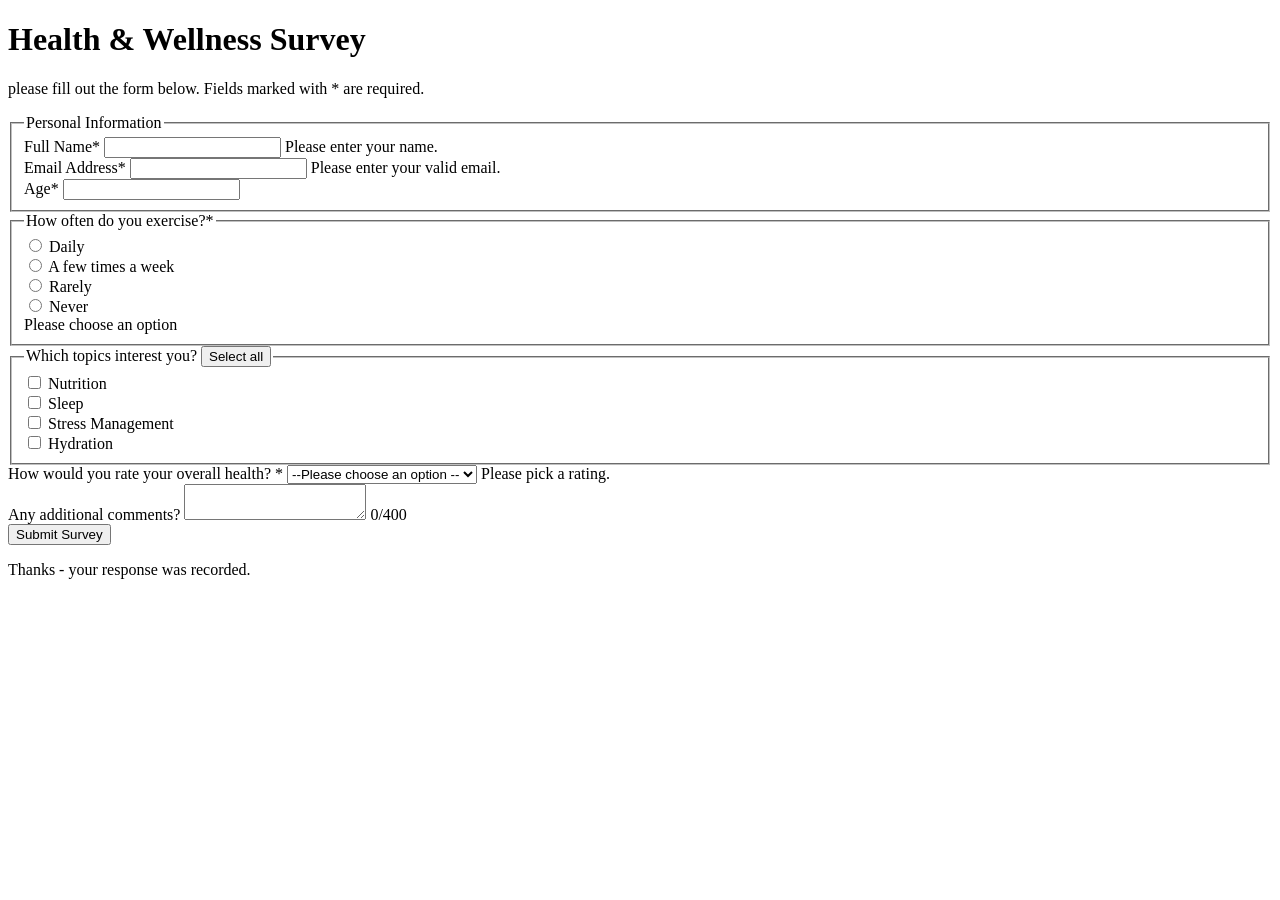
==== SurveyForm/Surveyform.html @ eaf67e08 "Add SurveyForm HTML" ====
<!DOCTYPE html>
<html lang="en">
    <head>
        <meta charset="utf-8">
        <meta name="viewpoint" content="width=device-width, initialscale=1">
        <title> Health and Wellness Survey </title>
        <link rel="stylesheet" href="style.css">
    </head>
    <body>

        <form action="https://formspree.io/f/" method="post">
            <div class="survey-container">

        <h1 class="survey-title"> Health & Wellness Survey </h1>
        <p  class="survey-subtitle"> please fill out the form below. Fields marked with * are required.</p>

        <fieldset class="form-section"> 
        <legend> Personal Information</legend>

        <div class="form-field">
            <label for="fullname"> Full Name* </label>
        <input class="text-input" type="text" id="full-name" name="full-name"  required maxilength="20">
        <span class="error-message">Please enter your name.</span>
        </div>

         <div class="form-field">
            <label for="email address"> Email Address* </label>
        <input class="text-input" type="test" id="email-address" name="email-address" required>
        <span class="error-message">Please enter your valid email.</span>
        </div>


        <div class="form-field">
            <label for="age"> Age* </label>
        <input class="text-input" for="age" id="age" name="age" min="15" maxi="120"> 
        </div>
        </fieldset>

    <fieldset class="form-section">
    <legend> How often do you exercise?* </legend>

    <div class="radio-group">
    <input class="radio-input" type="radio" id="exercise-daily" name="exercise" value="daily" required>
    <label for="exercise-daily"> Daily</label>
    </div>

    <div class="radio-group">
    <input  class="radio-input" type="radio" id="exercise-weekly" name="exercise" value="weekly">
    <label for="exercise-weekly"> A few times a week</label>
    </div>

    <div class="radio-group">
    <input class="radio-input" type="radio" id="exercise-rarely" name="exercise" value="rarely">
    <label for="exercise-rarely"> Rarely</label>
    </div>

    <div class="radio-group">
    <input class="radio-input" type="radio" id="exercise-never" name="exercise" value="never">
    <label for exercise-never> Never</label>
    </div>
    <span class="error-message" id="exercise-error">Please choose an option</span>
</fieldset>

<fieldset class="form-section">
    <legend>
         Which topics interest you?
        <button type="button" class="select-all-btn" id="select-all-btn"> Select all</button> 
    </legend>

    <div class="checkbox-group">
    <input class="checkbox-input" type="checkbox" id="topic-nutrition" name="topic" value="nutrition">
    <label for topic-nutrition> Nutrition</label>
    </div>

    <div class="checkbox-group">
    <input class="checkbox-input" type="checkbox" id="topic-sleep" name="topic" value="sleep">
    <label for="topic-sleep"> Sleep</label>
    </div>

    <div class="checkbox-group">
    <input class="checkbox-input" type="checkbox" id="topic-stress" name="topic" value="stress">
    <label for="topic-strss"> Stress Management</label>
    </div>

    <div class="checkbox-group">
    <input class="checkbox-input" type="checkbox" id="topic-hydration" name="topic" vale="hydration"> 
    <label for="topic-hydration"> Hydration</label>
    </div>
</fieldset> 

<div class="form-field">
<label for="rating"> How would you rate your overall health? *</label>
<select class="select-input" id="rating" name="rating" required>
    <option value="">--Please choose an option --</option>
    <option value="excellent"> Excellent</option>
    <option value="good"> Good </option>
    <option value="fair"> Fair </option>
    <option value="poor"> Poor</option>
</select>
<span class="error-message">Please pick a rating.</span>
</div>

<div class="form-field">
<label for="comments"> Any additional comments?</label>
<textarea class="textarea-input" id="comments" name="comments" row="40" col="40" maxlength="400"></textarea>
<span class="char-counter" id="char-counter">0/400</span>
</div>

<button class="submit-btn" type="submit"> Submit Survey</button>
</form>
<p class="success-message" id="success-message">Thanks - your response was recorded.</p>
</div>
<script src="script.js"></script>
</body>
</html>
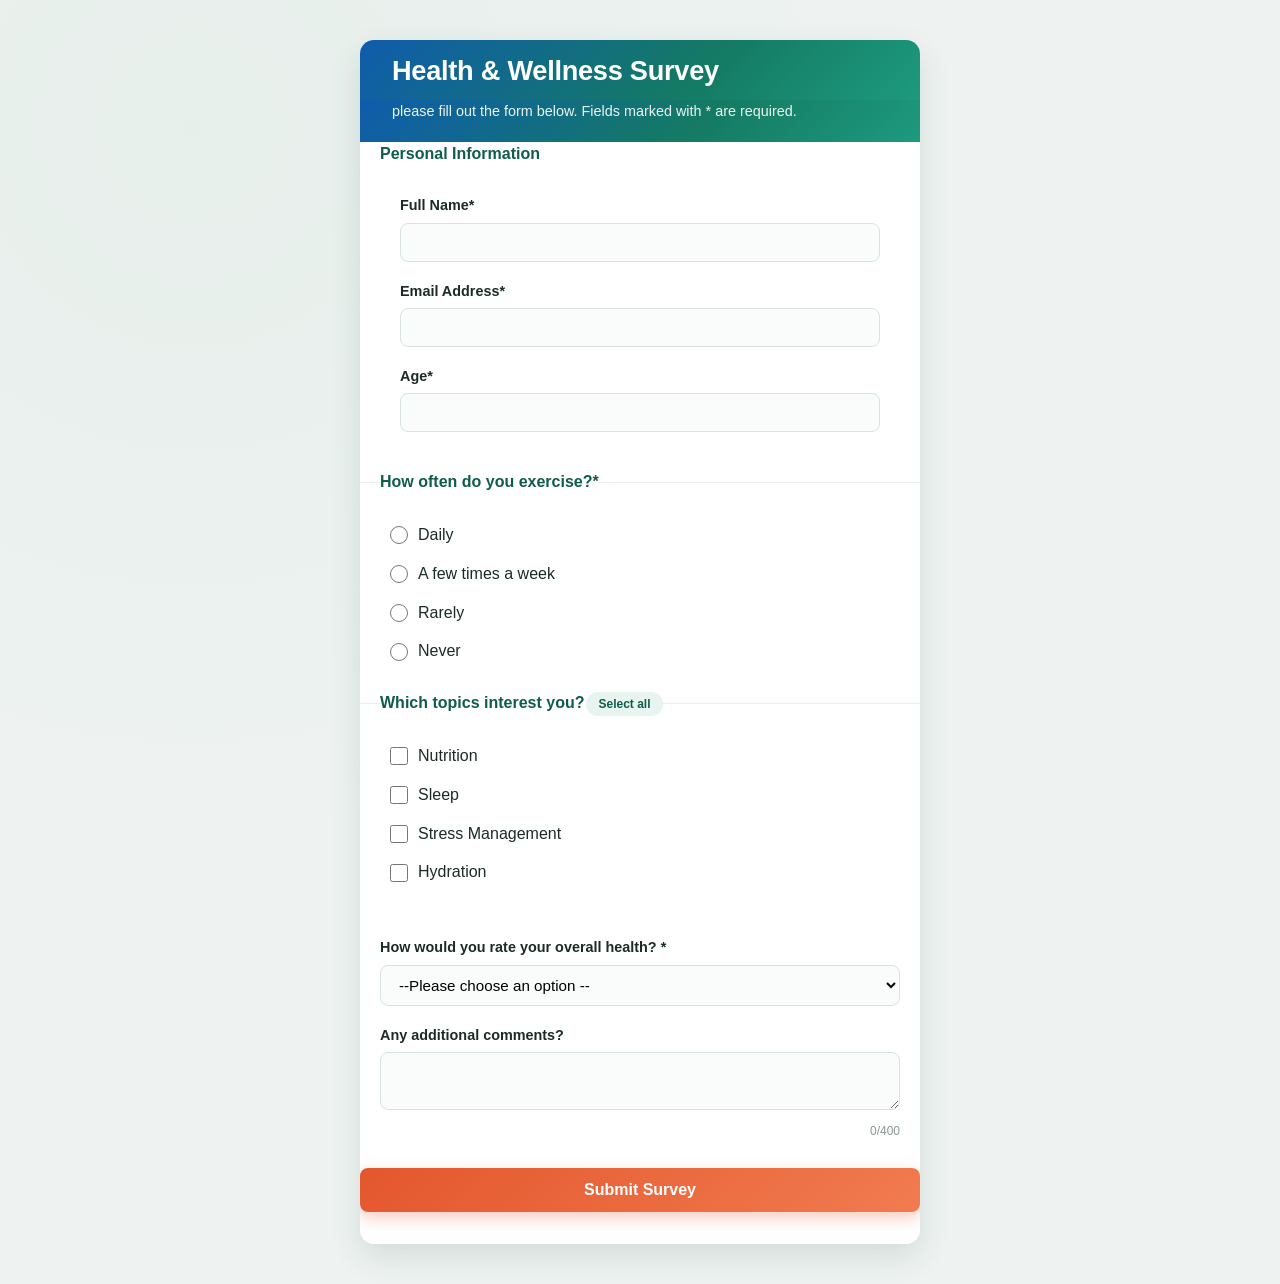
==== commit 8ad92196: "Fix form padding, select-all button, add validation" ====
--- a/SurveyForm/Surveyform.html
+++ b/SurveyForm/Surveyform.html
@@ -4,11 +4,11 @@
         <meta charset="utf-8">
         <meta name="viewpoint" content="width=device-width, initialscale=1">
         <title> Health and Wellness Survey </title>
-        <link rel="stylesheet" href="style.css">
+        <link rel="stylesheet" href="stylesheet/style.css">
     </head>
     <body>
 
-        <form action="https://formspree.io/f/" method="post">
+        <form class="survey-form" action="https://formspree.io/f/xzezrjkr" method="post" novalidate>
             <div class="survey-container">
 
         <h1 class="survey-title"> Health & Wellness Survey </h1>
--- a/SurveyForm/stylesheet/style.css
+++ b/SurveyForm/stylesheet/style.css
@@ -0,0 +1,267 @@
+* {
+  box-sizing: border-box;
+  margin: 0;
+  padding: 0;
+}
+
+body {
+  font-family: 'Segoe UI', Roboto, -apple-system, sans-serif;
+  background-color: #EEF3F1;
+  background-image: radial-gradient(circle at 15% 10%, #E7EFEB 0%, #EEF3F1 45%);
+  color: #1C2B27;
+  line-height: 1.55;
+  padding: 40px 16px;
+  }
+
+  .survey-container {
+    max-width: 560px;
+    margin: 0 auto;
+    background-color: #ffffff;
+    border-radius: 14px;
+    padding: 0 0 32px 0;
+    overflow: hidden;
+    box-shadow: 0 12px 32px rgba(15,61,51,0.12);
+  }
+
+  /*HEADER*/
+  .survey-title,
+  .survey-subtitle {
+    padding-left: 32px;
+    padding-right: 32px;
+  }
+
+  .survey-title {
+    font-size: 1.7rem;
+    font-weight: 800;
+    color: #ffffff;
+    background: linear-gradient(135deg, #0F5CAC 0%, #147A63 60%, #1D9A7E 100%);
+    padding-top: 10px;
+    padding-bottom: 8px;
+    letter-spacing: -0.01em;
+  }
+
+  .survey-subtitle {
+    font-size: 0.9rem;
+    color: #EAF6F1;
+    background: linear-gradient(135deg, #0F5CAC 0%, #147A63 60%, #1D9A7E 100%);
+    padding-bottom: 20px;
+  }
+
+  .survey-form {
+    padding: 0 20px;
+  }
+  /*SECTION*/
+
+  .form-section {
+  border: none;
+  border-top: 1px solid #E7EEEB;
+  padding: 20px 20px;
+}
+
+.form-section:first-of-type {
+  border-top: 8px;
+  padding-top: 2px;
+}
+
+.form-section legend {
+  font-weight: 700;
+  font-size: 1rem;
+  color: #0F5C4C;
+  margin-bottom: 1px;
+  display: flex;
+  justify-content: center;
+  align-items: center;
+  gap: 2px;
+}
+
+/* ---- Fields ---- */
+.form-field {
+  margin-bottom: 18px;
+  padding: 0 20px;
+}
+
+.form-field:first-of-type {
+  margin-top: 24px;
+}
+
+.form-field label {
+  display: block;
+  font-size: 0.9rem;
+  font-weight: 700;
+  margin-bottom: 6px;
+  color: #1C2B27;
+}
+
+.text-input,
+.select-input,
+.textarea-input {
+  width: 100%;
+  padding: 10px 14px;
+  font-size: 0.95rem;
+  border: 1px solid #D8E3DE;
+  border-radius: 8px;
+  background-color: #FAFCFB;
+  transition: border-color 0.15s ease, box-shadow 0.15s ease;
+}
+
+.text-input:focus,
+.select-input:focus,
+.textarea-input:focus {
+  outline: none;
+  border-color: #1D9A7E;
+  box-shadow: 0 0 0 4px rgba(29, 154, 126, 0.16);
+  
+}
+
+.text-input.invalid,
+.select-input.invalid {
+  border-color: #E4572E;
+  background-color: #FEF3F0;
+}
+
+.error-message {
+  display: none;
+  color: #E4572E;
+  font-size: 0.8rem;
+  margin-top: 5px;
+  font-weight: 600;
+}
+
+.error-message.visible {
+  display: block;
+}
+
+/* ---- Radio & checkbox rows ---- */
+.radio-group,
+.checkbox-group {
+  display: flex;
+  align-items: center;
+  gap: 10px;
+  padding: 7px 10px;
+  border-radius: 8px;
+  transition: background-color 0.15s ease;
+}
+
+.radio-group:hover,
+.checkbox-group:hover {
+  background-color: #F1F8F5;
+}
+
+.radio-input,
+.checkbox-input {
+  width: 18px;
+  height: 18px;
+  accent-color: #E4572E;
+}
+
+/* ---- Select all button ---- */
+.select-all-btn {
+  margin-left: auto;
+  font-size: 0.75rem;
+  font-weight: 700;
+  color: #0F5C4C;
+  background-color: #E7F4EF;
+  border: none;
+  border-radius: 20px;
+  padding: 5px 12px;
+  cursor: pointer;
+  transition: background-color 0.15s ease;
+}
+
+.select-all-btn:hover {
+  background-color: #CFEBE1;
+}
+
+/* ---- Character counter ---- */
+.char-counter {
+  display: block;
+  text-align: right;
+  font-size: 0.75rem;
+  color: #8A978F;
+  margin-top: 4px;
+}
+
+.char-counter.limit-close {
+  color: #E4572E;
+  font-weight: 700;
+}
+
+/* ---- Submit button ---- */
+.submit-btn {
+  width: 100%;
+  padding: 13px;
+  margin-top: 10px;
+  font-size: 1rem;
+  font-weight: 700;
+  color: #ffffff;
+  background: linear-gradient(135deg, #E4572E 0%, #F17B4F 100%);
+  border: none;
+  border-radius: 8px;
+  cursor: pointer;
+  box-shadow: 0 6px 16px rgba(228, 87, 46, 0.3);
+  transition: transform 0.12s ease, box-shadow 0.12s ease;
+}
+
+.submit-btn:hover {
+  transform: translateY(-1px);
+  box-shadow: 0 8px 20px rgba(228, 87, 46, 0.38);
+}
+
+.submit-btn:active {
+  transform: translateY(0);
+}
+
+.submit-btn:disabled {
+  background: #C6CDC9;
+  box-shadow: none;
+  cursor: not-allowed;
+}
+
+/* ---- Success message ---- */
+.success-message {
+  display: none;
+  margin: 16px 32px 0 32px;
+  padding: 12px;
+  background-color: #E7F4EF;
+  border-left: 4px solid #0F5C4C;
+  border-radius: 6px;
+  color: #0F5C4C;
+  font-size: 0.9rem;
+  text-align: center;
+  font-weight: 600;
+}
+
+.success-message.visible {
+  display: block;
+}
+
+/* ---- Mobile ---- */
+@media (max-width: 480px) {
+  .survey-title,
+  .survey-subtitle,
+  .survey-form {
+    padding-left: 20px;
+    padding-right: 20px;
+  }
+  .radio-group,
+  .checkbox-group {
+    padding: 8px 6px;
+  }
+  .submit-btn {
+    font-size: 0.95rem;
+  }
+}
+
+/* TABLET*/
+@media (max-width: 768px) {
+ body{
+  padding: 24px 12px;
+ } 
+
+.survey-container {
+max-width: 100%;
+}
+.survey-title {
+  font-size: 1.5rem;
+}
+}
